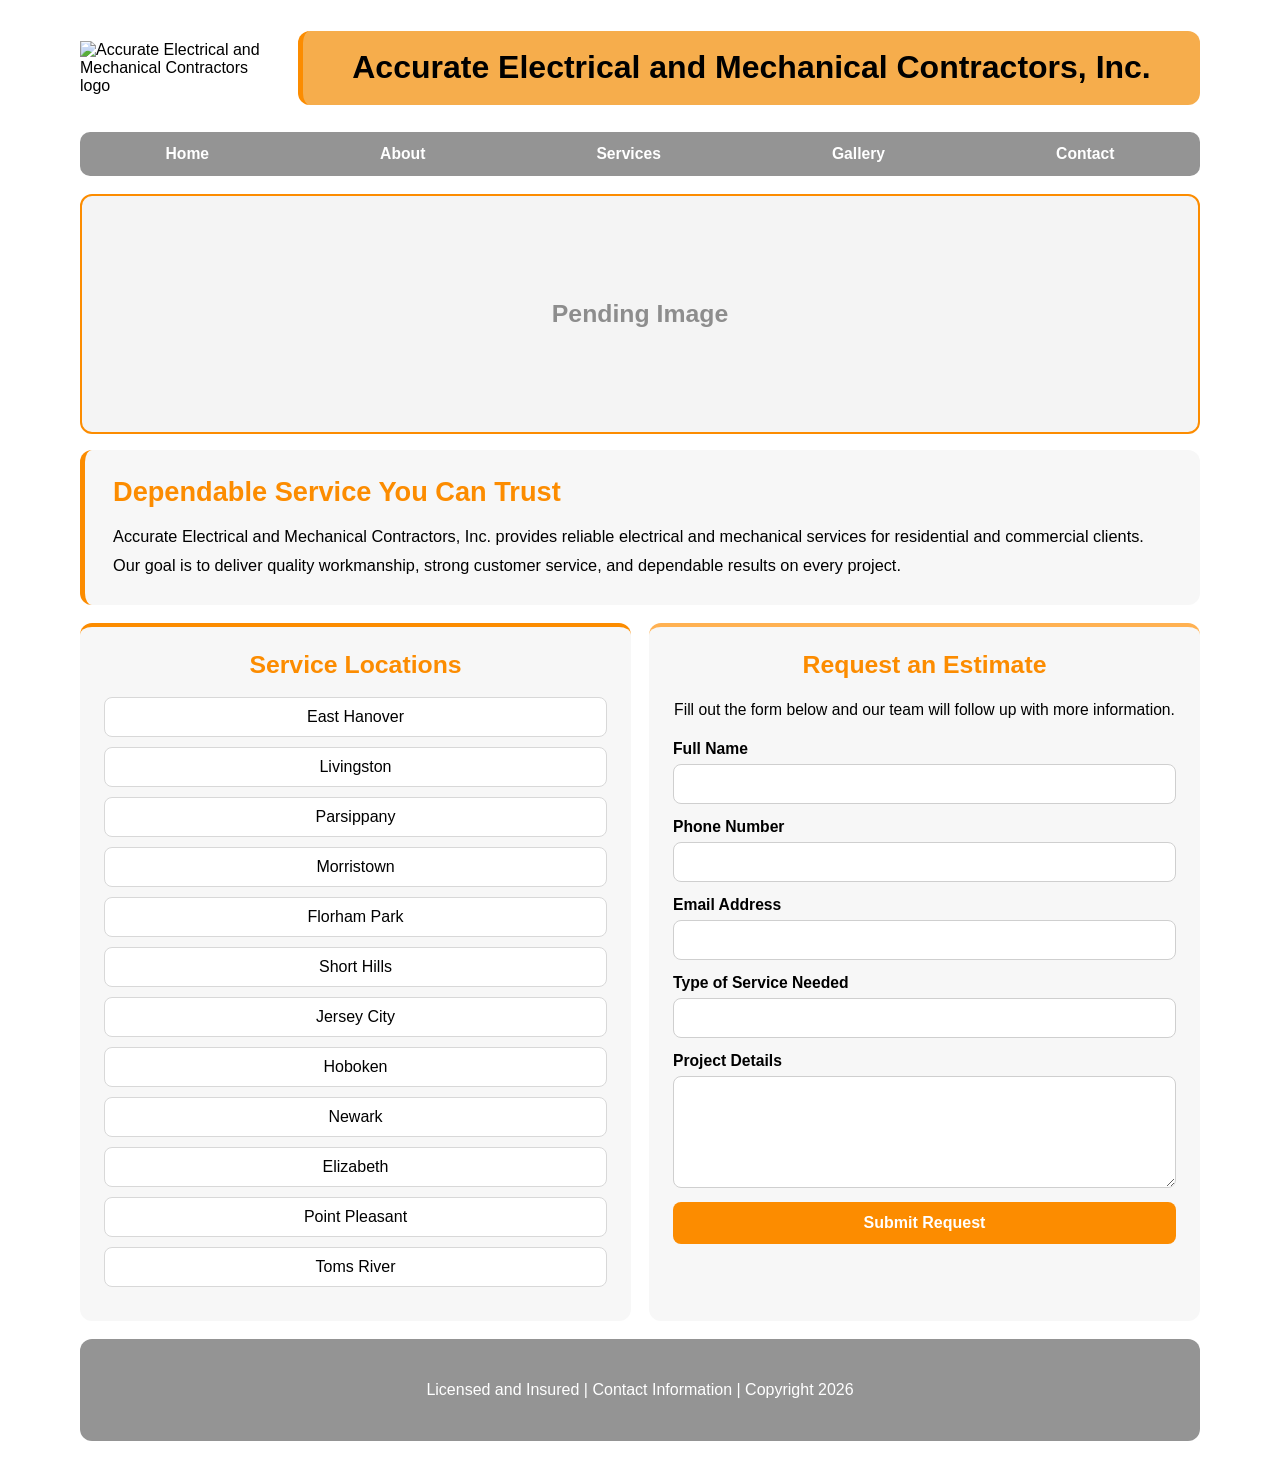
==== index.html @ 727a07d2 "Add files via upload" ====
<!DOCTYPE html>
<html lang="en">
<head>
  <meta charset="UTF-8">
  <meta name="viewport" content="width=device-width, initial-scale=1.0">
  <meta name="description" content="Home page for Accurate Electrical and Mechanical Contractors, Inc.">
  <meta name="keywords" content="electrical contractors, mechanical contractors, electrical services, estimate">
  <meta name="author" content="Your Name">
  <title>Home | Accurate Electrical and Mechanical Contractors, Inc.</title>
  <link rel="stylesheet" href="style.css">
</head>
<body>

  <header>
    <div class="top-header">
      <div class="logo-box">
        <img src="images/logo.png" alt="Accurate Electrical and Mechanical Contractors logo" class="logo-image">
      </div>

      <div class="company-box">
        <h1>Accurate Electrical and Mechanical Contractors, Inc.</h1>
      </div>
    </div>

    <nav>
      <ul>
        <li><a href="index.html">Home</a></li>
        <li><a href="#">About</a></li>
        <li><a href="#">Services</a></li>
        <li><a href="#">Gallery</a></li>
        <li><a href="#">Contact</a></li>
      </ul>
    </nav>
  </header>

  <main>
    <section class="hero">
      <div class="hero-placeholder">Pending Image</div>
    </section>

    <section class="description">
      <h2>Dependable Service You Can Trust</h2>
      <p>
        Accurate Electrical and Mechanical Contractors, Inc. provides reliable electrical and
        mechanical services for residential and commercial clients. Our goal is to deliver
        quality workmanship, strong customer service, and dependable results on every project.
      </p>
    </section>

    <section class="two-column">
      <div class="locations-box">
        <h2>Service Locations</h2>
        <ul>
          <li>East Hanover</li>
          <li>Livingston</li>
          <li>Parsippany</li>
          <li>Morristown</li>
          <li>Florham Park</li>
          <li>Short Hills</li>
          <li>Jersey City</li>
          <li>Hoboken</li>
          <li>Newark</li>
          <li>Elizabeth</li>
          <li>Point Pleasant</li>
          <li>Toms River</li>
        </ul>
      </div>

      <div class="estimate-box">
  <h2>Request an Estimate</h2>
  <p>Fill out the form below and our team will follow up with more information.</p>

  <form id="estimate-form">
    <label for="full-name">Full Name</label>
    <input type="text" id="full-name" required>

    <label for="phone">Phone Number</label>
    <input type="tel" id="phone" required>

    <label for="email">Email Address</label>
    <input type="email" id="email" required>

    <label for="service">Type of Service Needed</label>
    <input type="text" id="service" required>

    <label for="message">Project Details</label>
    <textarea id="message" rows="5"></textarea>

    <input type="submit" value="Submit Request">
  </form>

  <div id="confirmation-message" class="hidden-message">
    Request submitted successfully. Our team will follow up with you soon.
  </div>
</div>
    </section>
  </main>

  <footer>
    <p>Licensed and Insured | Contact Information | Copyright 2026</p>
  </footer>

  <script>
  document.getElementById("estimate-form").addEventListener("submit", function(event) {
    event.preventDefault();

    document.getElementById("estimate-form").style.display = "none";
    document.getElementById("confirmation-message").style.display = "block";
  });
</script>

</body>
</html>
---- style.css ----
* {
  box-sizing: border-box;
}

body {
  margin: 0;
  font-family: Arial, sans-serif;
  background-color: #ffffff;
  color: #000000;
}

header,
main,
footer {
  width: 90%;
  max-width: 1120px;
  margin: 0 auto;
}

.top-header {
  display: flex;
  align-items: center;
  gap: 18px;
  margin-top: 18px;
  margin-bottom: 14px;
}

.logo-box {
  width: 200px;
  height: 100px;
  display: flex;
  align-items: center;
  justify-content: center;
  flex-shrink: 0;
}

.logo-image {
  max-width: 100%;
  max-height: 100%;
  object-fit: contain;
  display: block;
}

.company-box {
  flex: 1;
  min-height: 72px;
  background-color: #f6ad4c;
  border-left: 5px solid #fc8c00;
  border-radius: 12px;
  display: flex;
  justify-content: center;
  align-items: center;
  text-align: center;
  padding: 16px 20px;
}

.company-box h1 {
  margin: 0;
  font-size: 2.0rem;
  line-height: 1.3;
}

nav {
  background-color: #949494;
  border-radius: 10px;
  margin-bottom: 18px;
}

nav ul {
  list-style: none;
  margin: 0;
  padding: 13px 0;
  display: flex;
  justify-content: space-around;
  align-items: center;
}

nav a {
  text-decoration: none;
  color: #ffffff;
  font-size: 0.98rem;
  font-weight: bold;
}

.hero {
  background-color: #f4f4f4;
  border: 2px solid #fc8c00;
  border-radius: 12px;
  min-height: 240px;
  margin-bottom: 16px;
  display: flex;
  justify-content: center;
  align-items: center;
}

.hero-placeholder {
  font-size: 1.55rem;
  font-weight: bold;
  color: #8d8d8d;
}

.description {
  background-color: #f7f7f7;
  border-left: 5px solid #fc8c00;
  border-radius: 12px;
  padding: 26px 28px;
  margin-bottom: 18px;
}

.description h2 {
  margin-top: 0;
  margin-bottom: 14px;
  color: #fc8c00;
  font-size: 1.7rem;
}

.description p {
  margin: 0;
  line-height: 1.75;
  font-size: 1.02rem;
}

.two-column {
  display: flex;
  gap: 18px;
  margin-bottom: 18px;
  align-items: stretch;
}

.locations-box,
.estimate-box {
  width: 50%;
  background-color: #f7f7f7;
  border-radius: 12px;
  padding: 24px;
}

.locations-box {
  border-top: 4px solid #fc8c00;
}

.estimate-box {
  border-top: 4px solid #ffb152;
}

.locations-box h2,
.estimate-box h2 {
  margin-top: 0;
  margin-bottom: 18px;
  text-align: center;
  color: #fc8c00;
  font-size: 1.55rem;
}

.locations-box ul {
  list-style: none;
  padding: 0;
  margin: 0;
}

.locations-box li {
  background-color: #ffffff;
  border: 1px solid #d8d8d8;
  border-radius: 8px;
  text-align: center;
  padding: 10px;
  margin-bottom: 10px;
  font-size: 1rem;
}

.estimate-box p {
  text-align: center;
  margin-top: 0;
  margin-bottom: 18px;
  line-height: 1.6;
  font-size: 0.98rem;
}

.estimate-box form {
  display: flex;
  flex-direction: column;
}

.estimate-box label {
  margin-bottom: 6px;
  font-weight: bold;
  font-size: 0.98rem;
}

.estimate-box input,
.estimate-box textarea {
  width: 100%;
  padding: 10px;
  margin-bottom: 14px;
  border: 1px solid #cfcfcf;
  border-radius: 8px;
  font-size: 0.98rem;
  font-family: Arial, sans-serif;
}

.estimate-box textarea {
  resize: vertical;
}

.estimate-box input[type="submit"] {
  background-color: #fc8c00;
  color: #ffffff;
  border: none;
  font-weight: bold;
  cursor: pointer;
  padding: 12px;
  font-size: 1rem;
}

footer {
  background-color: #949494;
  color: #ffffff;
  border-radius: 12px;
  text-align: center;
  padding: 26px 20px;
  margin-bottom: 18px;
}
.hidden-message {
  display: none;
  text-align: center;
  padding: 20px;
  font-weight: bold;
  color: #fc8c00;
  font-size: 1.1rem;
}

@media (max-width: 900px) {
  .top-header,
  .two-column {
    flex-direction: column;
  }

  .logo-box,
  .locations-box,
  .estimate-box {
    width: 100%;
  }

  .company-box {
    width: 100%;
  }
  
}
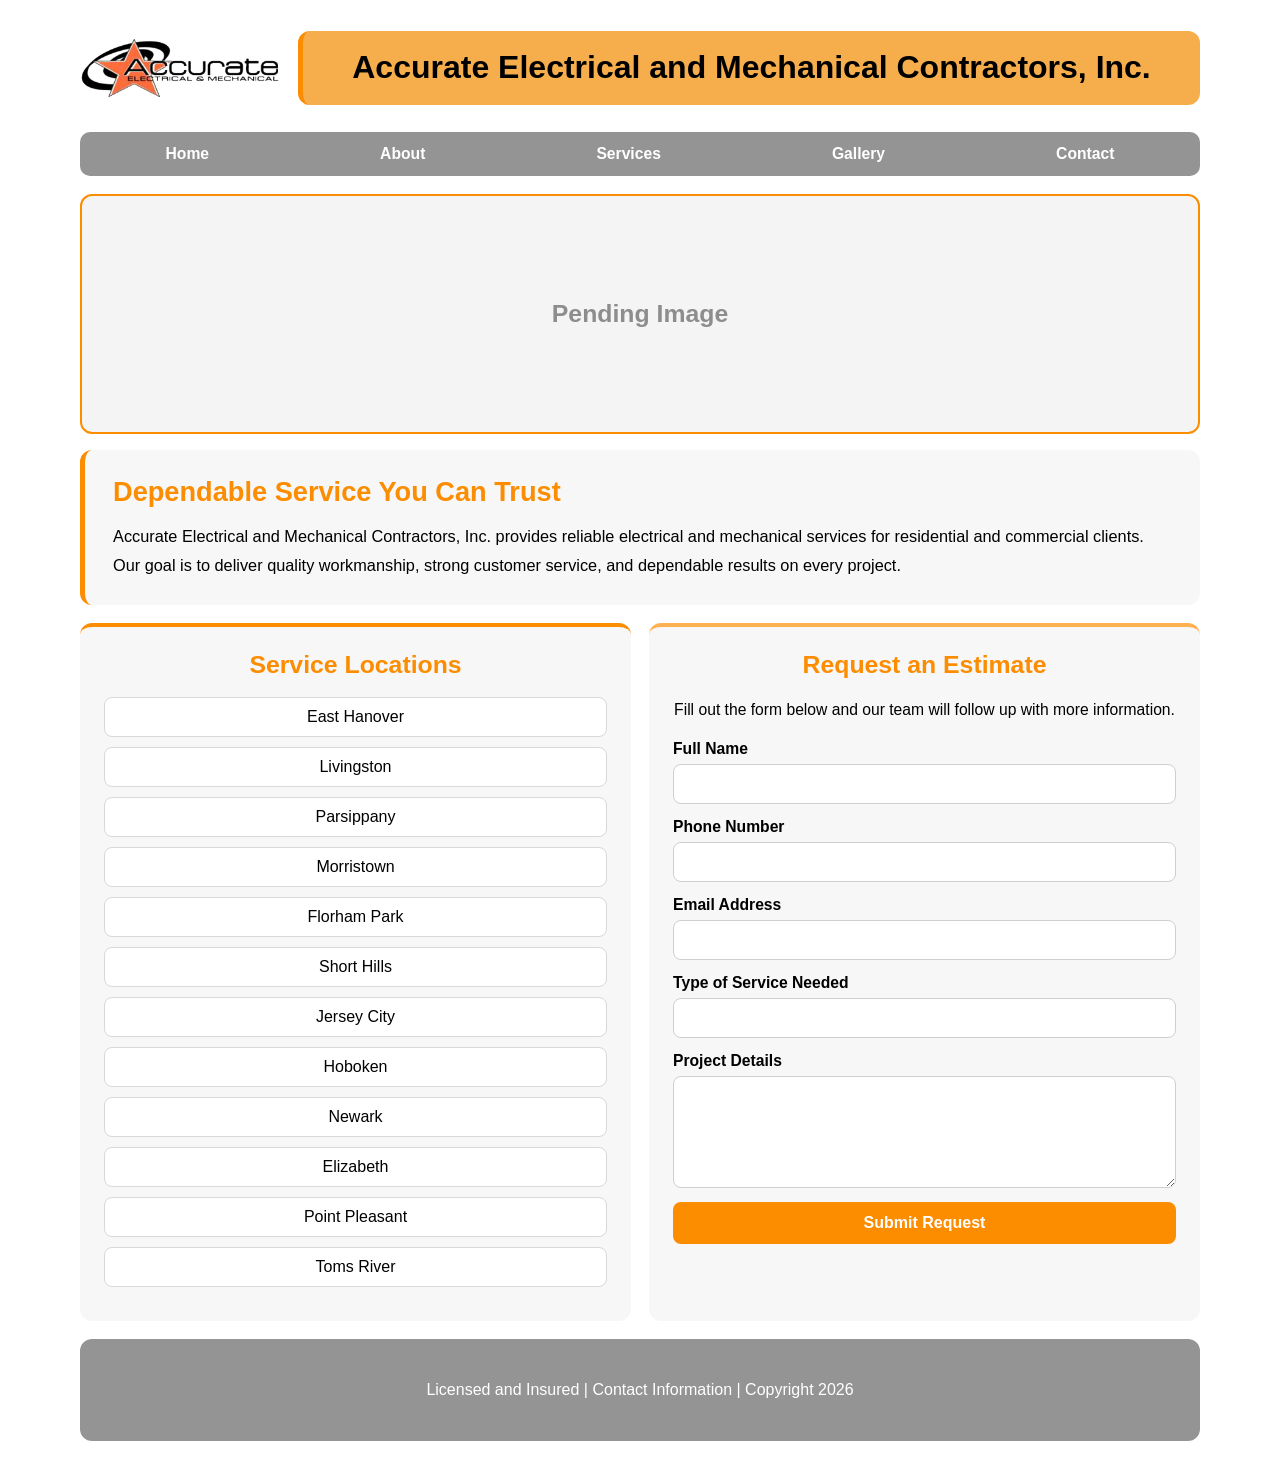
==== commit a5e81e1c: "Add files via upload" ====
--- a/index.html
+++ b/index.html
@@ -14,7 +14,7 @@
   <header>
     <div class="top-header">
       <div class="logo-box">
-        <img src="images/logo.png" alt="Accurate Electrical and Mechanical Contractors logo" class="logo-image">
+        <img src="logo.png" alt="Accurate Electrical and Mechanical Contractors logo" class="logo-image">
       </div>
 
       <div class="company-box">
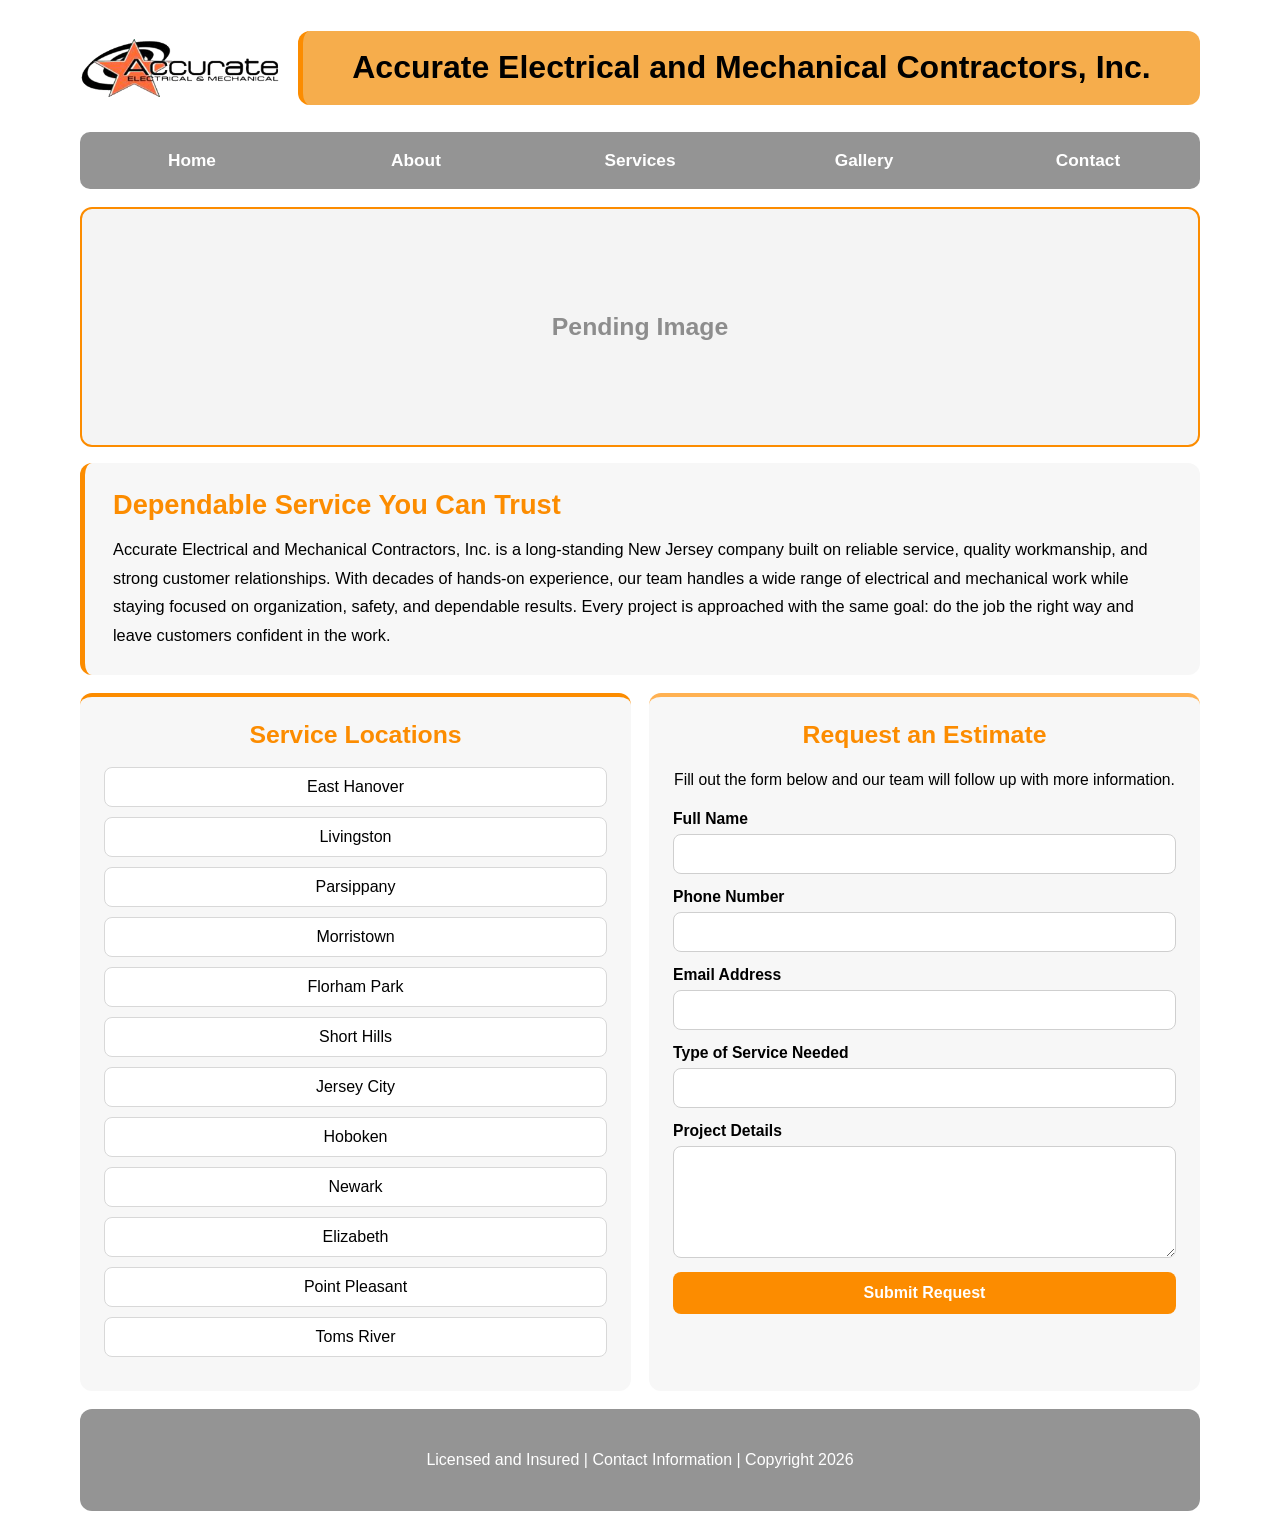
==== commit 34785924: "Update" ====
--- a/index.html
+++ b/index.html
@@ -25,10 +25,10 @@
     <nav>
       <ul>
         <li><a href="index.html">Home</a></li>
-        <li><a href="#">About</a></li>
-        <li><a href="#">Services</a></li>
+        <li><a href="about.html">About</a></li>
+        <li><a href="services.html">Services</a></li>
         <li><a href="#">Gallery</a></li>
-        <li><a href="#">Contact</a></li>
+        <li><a href="contact.html">Contact</a></li>
       </ul>
     </nav>
   </header>
@@ -41,9 +41,11 @@
     <section class="description">
       <h2>Dependable Service You Can Trust</h2>
       <p>
-        Accurate Electrical and Mechanical Contractors, Inc. provides reliable electrical and
-        mechanical services for residential and commercial clients. Our goal is to deliver
-        quality workmanship, strong customer service, and dependable results on every project.
+        Accurate Electrical and Mechanical Contractors, Inc. is a long-standing New Jersey company
+        built on reliable service, quality workmanship, and strong customer relationships. With
+        decades of hands-on experience, our team handles a wide range of electrical and mechanical
+        work while staying focused on organization, safety, and dependable results. Every project is
+        approached with the same goal: do the job the right way and leave customers confident in the work.
       </p>
     </section>
 
@@ -67,32 +69,32 @@
       </div>
 
       <div class="estimate-box">
-  <h2>Request an Estimate</h2>
-  <p>Fill out the form below and our team will follow up with more information.</p>
+        <h2>Request an Estimate</h2>
+        <p>Fill out the form below and our team will follow up with more information.</p>
 
-  <form id="estimate-form">
-    <label for="full-name">Full Name</label>
-    <input type="text" id="full-name" required>
+        <form id="estimate-form" action="#" method="post">
+          <label for="full-name">Full Name</label>
+          <input type="text" id="full-name" name="full-name" required>
 
-    <label for="phone">Phone Number</label>
-    <input type="tel" id="phone" required>
+          <label for="phone">Phone Number</label>
+          <input type="tel" id="phone" name="phone" required>
 
-    <label for="email">Email Address</label>
-    <input type="email" id="email" required>
+          <label for="email">Email Address</label>
+          <input type="email" id="email" name="email" required>
 
-    <label for="service">Type of Service Needed</label>
-    <input type="text" id="service" required>
+          <label for="service">Type of Service Needed</label>
+          <input type="text" id="service" name="service" required>
 
-    <label for="message">Project Details</label>
-    <textarea id="message" rows="5"></textarea>
+          <label for="message">Project Details</label>
+          <textarea id="message" name="message" rows="5"></textarea>
 
-    <input type="submit" value="Submit Request">
-  </form>
+          <input type="submit" value="Submit Request">
+        </form>
 
-  <div id="confirmation-message" class="hidden-message">
-    Request submitted successfully. Our team will follow up with you soon.
-  </div>
-</div>
+        <div id="confirmation-message" class="hidden-message">
+          Request submitted successfully. Our team will follow up with you soon.
+        </div>
+      </div>
     </section>
   </main>
 
@@ -101,13 +103,12 @@
   </footer>
 
   <script>
-  document.getElementById("estimate-form").addEventListener("submit", function(event) {
-    event.preventDefault();
-
-    document.getElementById("estimate-form").style.display = "none";
-    document.getElementById("confirmation-message").style.display = "block";
-  });
-</script>
+    document.getElementById("estimate-form").addEventListener("submit", function(event) {
+      event.preventDefault();
+      document.getElementById("estimate-form").style.display = "none";
+      document.getElementById("confirmation-message").style.display = "block";
+    });
+  </script>
 
 </body>
 </html>
--- a/style.css
+++ b/style.css
@@ -56,7 +56,7 @@
 
 .company-box h1 {
   margin: 0;
-  font-size: 2.0rem;
+  font-size: 2rem;
   line-height: 1.3;
 }
 
@@ -69,17 +69,28 @@
 nav ul {
   list-style: none;
   margin: 0;
-  padding: 13px 0;
+  padding: 0;
   display: flex;
   justify-content: space-around;
   align-items: center;
 }
 
+nav li {
+  flex: 1;
+  text-align: center;
+}
+
 nav a {
+  display: block;
   text-decoration: none;
   color: #ffffff;
-  font-size: 0.98rem;
-  font-weight: bold;
+  font-size: 1.08rem;
+  font-weight: bold;
+  padding: 18px 10px;
+}
+
+nav a:hover {
+  background-color: #7f7f7f;
 }
 
 .hero {
@@ -99,7 +110,11 @@
   color: #8d8d8d;
 }
 
-.description {
+.description,
+.about-section,
+.about-intro,
+.contact-form-section,
+.services-table-section {
   background-color: #f7f7f7;
   border-left: 5px solid #fc8c00;
   border-radius: 12px;
@@ -107,20 +122,31 @@
   margin-bottom: 18px;
 }
 
-.description h2 {
+.description h2,
+.about-section h2,
+.about-intro h2,
+.contact-form-section h2,
+.services-table-section h2 {
   margin-top: 0;
   margin-bottom: 14px;
   color: #fc8c00;
   font-size: 1.7rem;
 }
 
-.description p {
+.description p,
+.about-section p,
+.about-intro p,
+.contact-form-section p,
+.services-table-section p {
   margin: 0;
   line-height: 1.75;
   font-size: 1.02rem;
 }
 
-.two-column {
+.two-column,
+.about-grid,
+.services-grid,
+.contact-grid {
   display: flex;
   gap: 18px;
   margin-bottom: 18px;
@@ -128,7 +154,10 @@
 }
 
 .locations-box,
-.estimate-box {
+.estimate-box,
+.about-box,
+.service-card,
+.contact-box {
   width: 50%;
   background-color: #f7f7f7;
   border-radius: 12px;
@@ -139,12 +168,18 @@
   border-top: 4px solid #fc8c00;
 }
 
-.estimate-box {
+.estimate-box,
+.about-box,
+.service-card,
+.contact-box {
   border-top: 4px solid #ffb152;
 }
 
 .locations-box h2,
-.estimate-box h2 {
+.estimate-box h2,
+.about-box h2,
+.service-card h2,
+.contact-box h2 {
   margin-top: 0;
   margin-bottom: 18px;
   text-align: center;
@@ -152,13 +187,15 @@
   font-size: 1.55rem;
 }
 
-.locations-box ul {
+.locations-box ul,
+.service-card ul {
   list-style: none;
   padding: 0;
   margin: 0;
 }
 
-.locations-box li {
+.locations-box li,
+.service-card li {
   background-color: #ffffff;
   border: 1px solid #d8d8d8;
   border-radius: 8px;
@@ -168,7 +205,8 @@
   font-size: 1rem;
 }
 
-.estimate-box p {
+.estimate-box p,
+.contact-box p {
   text-align: center;
   margin-top: 0;
   margin-bottom: 18px;
@@ -176,19 +214,37 @@
   font-size: 0.98rem;
 }
 
-.estimate-box form {
+.about-box p,
+.service-card p {
+  margin-top: 0;
+  margin-bottom: 0;
+  line-height: 1.7;
+  font-size: 1rem;
+}
+
+.contact-box a {
+  color: #fc8c00;
+  text-decoration: none;
+  font-weight: bold;
+}
+
+.estimate-box form,
+.contact-form-section form {
   display: flex;
   flex-direction: column;
 }
 
-.estimate-box label {
+.estimate-box label,
+.contact-form-section label {
   margin-bottom: 6px;
   font-weight: bold;
   font-size: 0.98rem;
 }
 
 .estimate-box input,
-.estimate-box textarea {
+.estimate-box textarea,
+.contact-form-section input,
+.contact-form-section textarea {
   width: 100%;
   padding: 10px;
   margin-bottom: 14px;
@@ -198,11 +254,13 @@
   font-family: Arial, sans-serif;
 }
 
-.estimate-box textarea {
+.estimate-box textarea,
+.contact-form-section textarea {
   resize: vertical;
 }
 
-.estimate-box input[type="submit"] {
+.estimate-box input[type="submit"],
+.contact-form-section input[type="submit"] {
   background-color: #fc8c00;
   color: #ffffff;
   border: none;
@@ -212,6 +270,44 @@
   font-size: 1rem;
 }
 
+.estimate-box input[type="submit"]:hover,
+.contact-form-section input[type="submit"]:hover {
+  background-color: #e67e00;
+}
+
+.hidden-message {
+  display: none;
+  text-align: center;
+  padding: 20px;
+  font-weight: bold;
+  color: #fc8c00;
+  font-size: 1.1rem;
+}
+
+/* SERVICES TABLE */
+.services-table {
+  width: 100%;
+  border-collapse: collapse;
+  margin-top: 18px;
+}
+
+.services-table th,
+.services-table td {
+  border: 1px solid #d8d8d8;
+  padding: 12px;
+  text-align: center;
+  font-size: 1rem;
+}
+
+.services-table th {
+  background-color: #fc8c00;
+  color: #ffffff;
+}
+
+.services-table tr:nth-child(even) {
+  background-color: #f2f2f2;
+}
+
 footer {
   background-color: #949494;
   color: #ffffff;
@@ -220,29 +316,43 @@
   padding: 26px 20px;
   margin-bottom: 18px;
 }
-.hidden-message {
-  display: none;
-  text-align: center;
-  padding: 20px;
-  font-weight: bold;
-  color: #fc8c00;
-  font-size: 1.1rem;
-}
 
 @media (max-width: 900px) {
   .top-header,
-  .two-column {
+  .two-column,
+  .about-grid,
+  .services-grid,
+  .contact-grid {
     flex-direction: column;
   }
 
   .logo-box,
   .locations-box,
-  .estimate-box {
+  .estimate-box,
+  .about-box,
+  .service-card,
+  .contact-box {
     width: 100%;
   }
 
   .company-box {
     width: 100%;
   }
-  
+
+  nav ul {
+    flex-direction: column;
+  }
+
+  nav li {
+    width: 100%;
+  }
+
+  .services-table {
+    font-size: 0.9rem;
+  }
+
+  .services-table th,
+  .services-table td {
+    padding: 10px;
+  }
 }
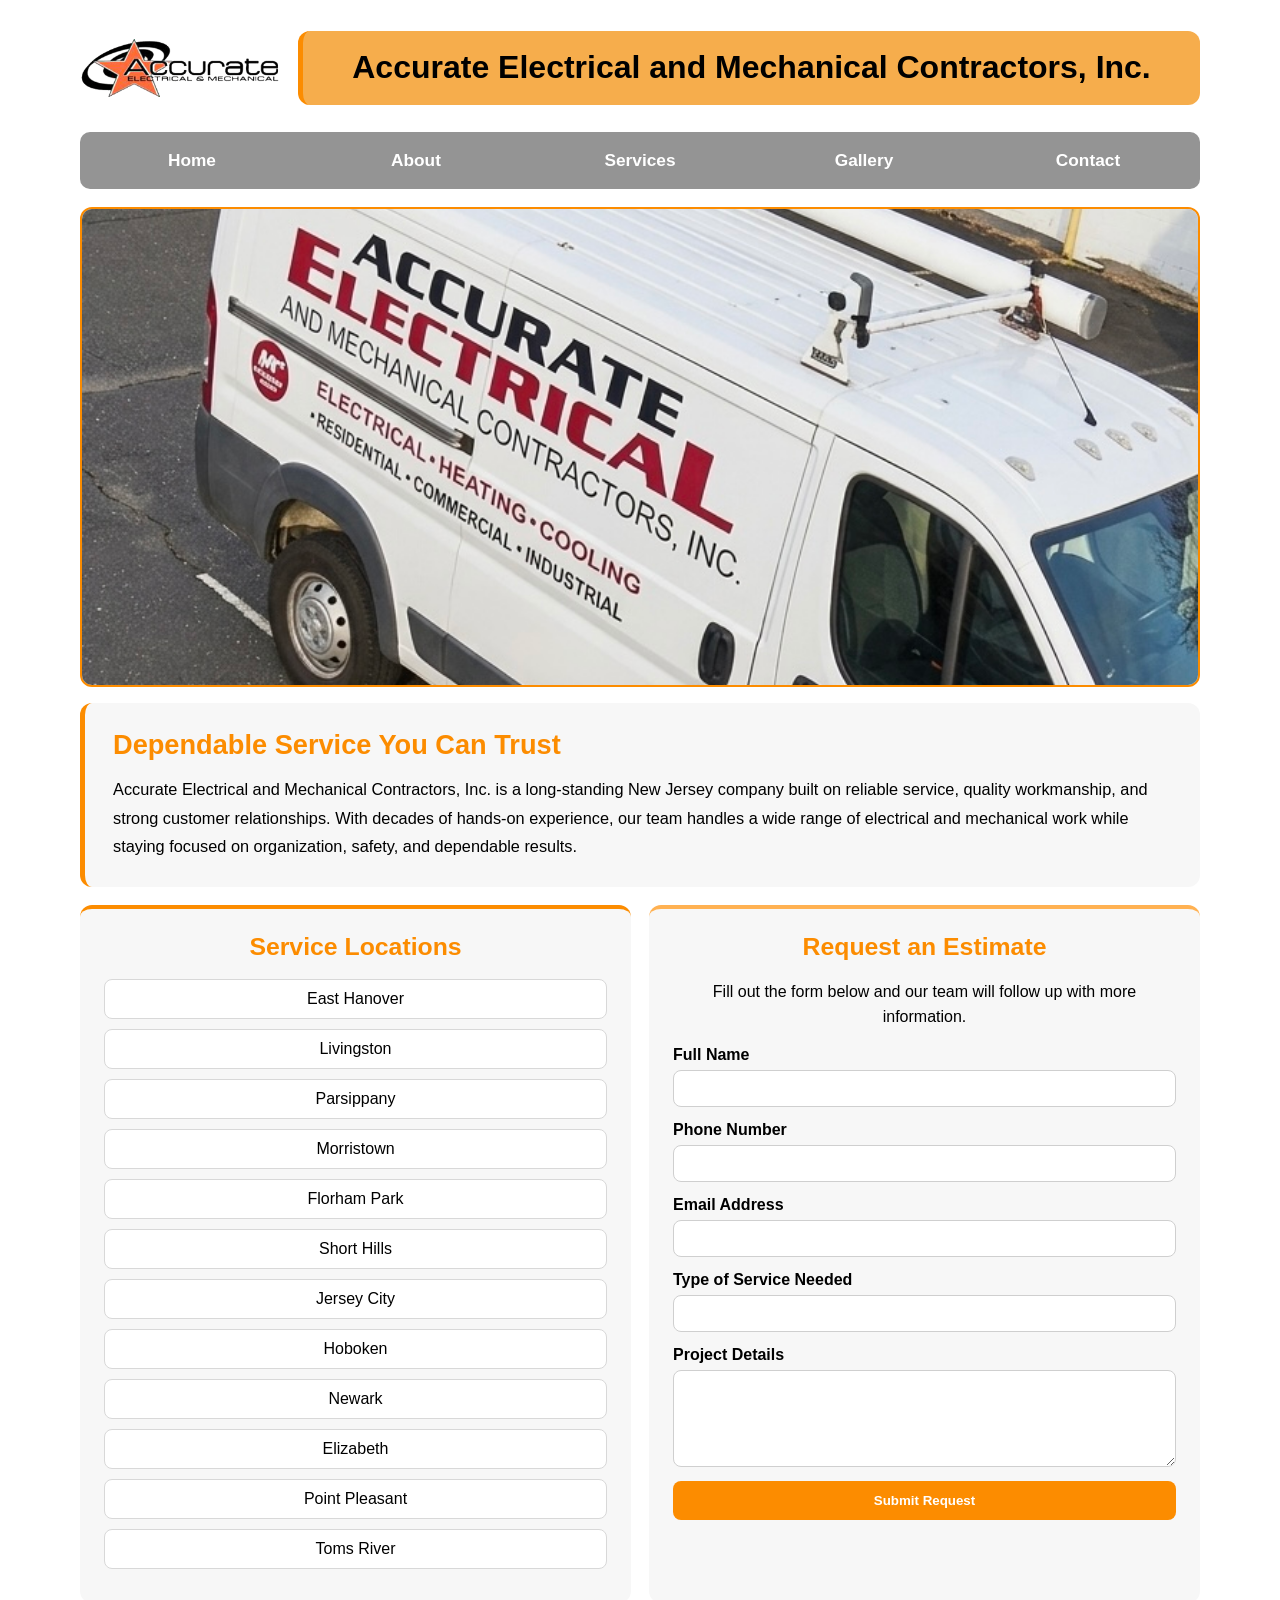
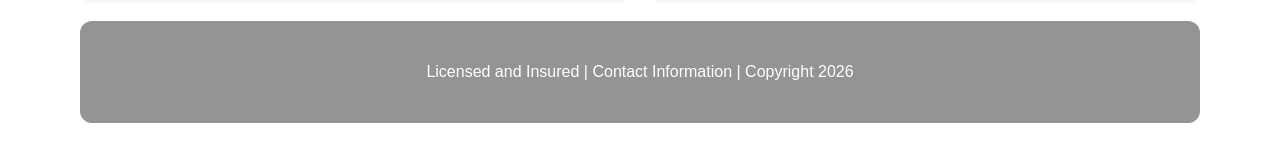
==== commit 888c02e5: "Final Version" ====
--- a/index.html
+++ b/index.html
@@ -5,110 +5,105 @@
   <meta name="viewport" content="width=device-width, initial-scale=1.0">
   <meta name="description" content="Home page for Accurate Electrical and Mechanical Contractors, Inc.">
   <meta name="keywords" content="electrical contractors, mechanical contractors, electrical services, estimate">
-  <meta name="author" content="Your Name">
+  <meta name="author" content="Jack Scarpa">
   <title>Home | Accurate Electrical and Mechanical Contractors, Inc.</title>
   <link rel="stylesheet" href="style.css">
 </head>
 <body>
 
-  <header>
-    <div class="top-header">
-      <div class="logo-box">
-        <img src="logo.png" alt="Accurate Electrical and Mechanical Contractors logo" class="logo-image">
-      </div>
+<header>
+  <div class="top-header">
+    <div class="logo-box">
+      <img src="logo.png" alt="Accurate Electrical and Mechanical Contractors logo" class="logo-image">
+    </div>
+    <div class="company-box">
+      <h1>Accurate Electrical and Mechanical Contractors, Inc.</h1>
+    </div>
+  </div>
 
-      <div class="company-box">
-        <h1>Accurate Electrical and Mechanical Contractors, Inc.</h1>
+  <nav>
+    <ul>
+      <li><a href="index.html">Home</a></li>
+      <li><a href="about.html">About</a></li>
+      <li><a href="services.html">Services</a></li>
+      <li><a href="gallery.html">Gallery</a></li>
+      <li><a href="contact.html">Contact</a></li>
+    </ul>
+  </nav>
+</header>
+
+<main>
+  <section class="hero">
+    <img src="Van.jpg" alt="Accurate Electrical company van" class="hero-image">
+  </section>
+
+  <section class="description">
+    <h2>Dependable Service You Can Trust</h2>
+    <p>
+      Accurate Electrical and Mechanical Contractors, Inc. is a long-standing New Jersey company built on reliable service, quality workmanship, and strong customer relationships. With decades of hands-on experience, our team handles a wide range of electrical and mechanical work while staying focused on organization, safety, and dependable results.
+    </p>
+  </section>
+
+  <section class="two-column">
+    <div class="locations-box">
+      <h2>Service Locations</h2>
+      <ul>
+        <li>East Hanover</li>
+        <li>Livingston</li>
+        <li>Parsippany</li>
+        <li>Morristown</li>
+        <li>Florham Park</li>
+        <li>Short Hills</li>
+        <li>Jersey City</li>
+        <li>Hoboken</li>
+        <li>Newark</li>
+        <li>Elizabeth</li>
+        <li>Point Pleasant</li>
+        <li>Toms River</li>
+      </ul>
+    </div>
+
+    <div class="estimate-box">
+      <h2>Request an Estimate</h2>
+      <p>Fill out the form below and our team will follow up with more information.</p>
+
+      <form id="estimate-form" action="#" method="post">
+        <label for="full-name">Full Name</label>
+        <input type="text" id="full-name" name="full-name" required>
+
+        <label for="phone">Phone Number</label>
+        <input type="tel" id="phone" name="phone" required>
+
+        <label for="email">Email Address</label>
+        <input type="email" id="email" name="email" required>
+
+        <label for="service">Type of Service Needed</label>
+        <input type="text" id="service" name="service" required>
+
+        <label for="message">Project Details</label>
+        <textarea id="message" name="message" rows="5"></textarea>
+
+        <input type="submit" value="Submit Request">
+      </form>
+
+      <div id="confirmation-message" class="hidden-message">
+        Request submitted successfully. Our team will follow up with you soon.
       </div>
     </div>
+  </section>
+</main>
 
-    <nav>
-      <ul>
-        <li><a href="index.html">Home</a></li>
-        <li><a href="about.html">About</a></li>
-        <li><a href="services.html">Services</a></li>
-        <li><a href="#">Gallery</a></li>
-        <li><a href="contact.html">Contact</a></li>
-      </ul>
-    </nav>
-  </header>
+<footer>
+  <p>Licensed and Insured | Contact Information | Copyright 2026</p>
+</footer>
 
-  <main>
-    <section class="hero">
-      <div class="hero-placeholder">Pending Image</div>
-    </section>
-
-    <section class="description">
-      <h2>Dependable Service You Can Trust</h2>
-      <p>
-        Accurate Electrical and Mechanical Contractors, Inc. is a long-standing New Jersey company
-        built on reliable service, quality workmanship, and strong customer relationships. With
-        decades of hands-on experience, our team handles a wide range of electrical and mechanical
-        work while staying focused on organization, safety, and dependable results. Every project is
-        approached with the same goal: do the job the right way and leave customers confident in the work.
-      </p>
-    </section>
-
-    <section class="two-column">
-      <div class="locations-box">
-        <h2>Service Locations</h2>
-        <ul>
-          <li>East Hanover</li>
-          <li>Livingston</li>
-          <li>Parsippany</li>
-          <li>Morristown</li>
-          <li>Florham Park</li>
-          <li>Short Hills</li>
-          <li>Jersey City</li>
-          <li>Hoboken</li>
-          <li>Newark</li>
-          <li>Elizabeth</li>
-          <li>Point Pleasant</li>
-          <li>Toms River</li>
-        </ul>
-      </div>
-
-      <div class="estimate-box">
-        <h2>Request an Estimate</h2>
-        <p>Fill out the form below and our team will follow up with more information.</p>
-
-        <form id="estimate-form" action="#" method="post">
-          <label for="full-name">Full Name</label>
-          <input type="text" id="full-name" name="full-name" required>
-
-          <label for="phone">Phone Number</label>
-          <input type="tel" id="phone" name="phone" required>
-
-          <label for="email">Email Address</label>
-          <input type="email" id="email" name="email" required>
-
-          <label for="service">Type of Service Needed</label>
-          <input type="text" id="service" name="service" required>
-
-          <label for="message">Project Details</label>
-          <textarea id="message" name="message" rows="5"></textarea>
-
-          <input type="submit" value="Submit Request">
-        </form>
-
-        <div id="confirmation-message" class="hidden-message">
-          Request submitted successfully. Our team will follow up with you soon.
-        </div>
-      </div>
-    </section>
-  </main>
-
-  <footer>
-    <p>Licensed and Insured | Contact Information | Copyright 2026</p>
-  </footer>
-
-  <script>
-    document.getElementById("estimate-form").addEventListener("submit", function(event) {
-      event.preventDefault();
-      document.getElementById("estimate-form").style.display = "none";
-      document.getElementById("confirmation-message").style.display = "block";
-    });
-  </script>
+<script>
+  document.getElementById("estimate-form").addEventListener("submit", function(event) {
+    event.preventDefault();
+    document.getElementById("estimate-form").style.display = "none";
+    document.getElementById("confirmation-message").style.display = "block";
+  });
+</script>
 
 </body>
 </html>
--- a/style.css
+++ b/style.css
@@ -71,8 +71,6 @@
   margin: 0;
   padding: 0;
   display: flex;
-  justify-content: space-around;
-  align-items: center;
 }
 
 nav li {
@@ -82,8 +80,8 @@
 
 nav a {
   display: block;
+  color: #ffffff;
   text-decoration: none;
-  color: #ffffff;
   font-size: 1.08rem;
   font-weight: bold;
   padding: 18px 10px;
@@ -97,24 +95,24 @@
   background-color: #f4f4f4;
   border: 2px solid #fc8c00;
   border-radius: 12px;
-  min-height: 240px;
+  height: 480px;
   margin-bottom: 16px;
-  display: flex;
-  justify-content: center;
-  align-items: center;
-}
-
-.hero-placeholder {
-  font-size: 1.55rem;
-  font-weight: bold;
-  color: #8d8d8d;
+  overflow: hidden;
+}
+
+.hero-image {
+  width: 100%;
+  height: 100%;
+  object-fit: cover;
+  object-position: center 20%;
+  display: block;
 }
 
 .description,
 .about-section,
 .about-intro,
-.contact-form-section,
-.services-table-section {
+.services-table-section,
+.video-section {
   background-color: #f7f7f7;
   border-left: 5px solid #fc8c00;
   border-radius: 12px;
@@ -125,8 +123,8 @@
 .description h2,
 .about-section h2,
 .about-intro h2,
-.contact-form-section h2,
-.services-table-section h2 {
+.services-table-section h2,
+.video-section h2 {
   margin-top: 0;
   margin-bottom: 14px;
   color: #fc8c00;
@@ -136,7 +134,6 @@
 .description p,
 .about-section p,
 .about-intro p,
-.contact-form-section p,
 .services-table-section p {
   margin: 0;
   line-height: 1.75;
@@ -145,41 +142,34 @@
 
 .two-column,
 .about-grid,
-.services-grid,
-.contact-grid {
+.contact-grid,
+.gallery-grid {
   display: flex;
   gap: 18px;
   margin-bottom: 18px;
-  align-items: stretch;
 }
 
 .locations-box,
 .estimate-box,
 .about-box,
-.service-card,
-.contact-box {
+.contact-box,
+.gallery-box {
   width: 50%;
   background-color: #f7f7f7;
+  border-top: 4px solid #ffb152;
   border-radius: 12px;
   padding: 24px;
 }
 
 .locations-box {
-  border-top: 4px solid #fc8c00;
-}
-
-.estimate-box,
-.about-box,
-.service-card,
-.contact-box {
-  border-top: 4px solid #ffb152;
+  border-top-color: #fc8c00;
 }
 
 .locations-box h2,
 .estimate-box h2,
 .about-box h2,
-.service-card h2,
-.contact-box h2 {
+.contact-box h2,
+.gallery-box h2 {
   margin-top: 0;
   margin-bottom: 18px;
   text-align: center;
@@ -187,92 +177,65 @@
   font-size: 1.55rem;
 }
 
-.locations-box ul,
-.service-card ul {
+.locations-box ul {
   list-style: none;
   padding: 0;
   margin: 0;
 }
 
-.locations-box li,
-.service-card li {
+.locations-box li {
   background-color: #ffffff;
   border: 1px solid #d8d8d8;
   border-radius: 8px;
   text-align: center;
   padding: 10px;
   margin-bottom: 10px;
-  font-size: 1rem;
 }
 
 .estimate-box p,
 .contact-box p {
   text-align: center;
-  margin-top: 0;
-  margin-bottom: 18px;
   line-height: 1.6;
-  font-size: 0.98rem;
-}
-
-.about-box p,
-.service-card p {
-  margin-top: 0;
-  margin-bottom: 0;
-  line-height: 1.7;
-  font-size: 1rem;
-}
-
-.contact-box a {
+}
+
+.contact-box a,
+.about-section a {
   color: #fc8c00;
   text-decoration: none;
   font-weight: bold;
 }
 
-.estimate-box form,
-.contact-form-section form {
+.estimate-box form {
   display: flex;
   flex-direction: column;
 }
 
-.estimate-box label,
-.contact-form-section label {
+.estimate-box label {
   margin-bottom: 6px;
   font-weight: bold;
-  font-size: 0.98rem;
 }
 
 .estimate-box input,
-.estimate-box textarea,
-.contact-form-section input,
-.contact-form-section textarea {
+.estimate-box textarea {
   width: 100%;
   padding: 10px;
   margin-bottom: 14px;
   border: 1px solid #cfcfcf;
   border-radius: 8px;
-  font-size: 0.98rem;
   font-family: Arial, sans-serif;
 }
 
-.estimate-box textarea,
-.contact-form-section textarea {
+.estimate-box textarea {
   resize: vertical;
 }
 
-.estimate-box input[type="submit"],
-.contact-form-section input[type="submit"] {
+.estimate-box input[type="submit"] {
   background-color: #fc8c00;
   color: #ffffff;
   border: none;
   font-weight: bold;
   cursor: pointer;
   padding: 12px;
-  font-size: 1rem;
-}
-
-.estimate-box input[type="submit"]:hover,
-.contact-form-section input[type="submit"]:hover {
-  background-color: #e67e00;
 }
 
 .hidden-message {
@@ -281,10 +244,8 @@
   padding: 20px;
   font-weight: bold;
   color: #fc8c00;
-  font-size: 1.1rem;
-}
-
-/* SERVICES TABLE */
+}
+
 .services-table {
   width: 100%;
   border-collapse: collapse;
@@ -296,7 +257,6 @@
   border: 1px solid #d8d8d8;
   padding: 12px;
   text-align: center;
-  font-size: 1rem;
 }
 
 .services-table th {
@@ -306,6 +266,23 @@
 
 .services-table tr:nth-child(even) {
   background-color: #f2f2f2;
+}
+
+.gallery-box img {
+  width: 100%;
+  height: 260px;
+  object-fit: cover;
+  object-position: center;
+  border-radius: 10px;
+  display: block;
+}
+
+.video-section video {
+  width: 100%;
+  height: 360px;
+  object-fit: cover;
+  border-radius: 10px;
+  display: block;
 }
 
 footer {
@@ -321,8 +298,8 @@
   .top-header,
   .two-column,
   .about-grid,
-  .services-grid,
-  .contact-grid {
+  .contact-grid,
+  .gallery-grid {
     flex-direction: column;
   }
 
@@ -330,8 +307,8 @@
   .locations-box,
   .estimate-box,
   .about-box,
-  .service-card,
-  .contact-box {
+  .contact-box,
+  .gallery-box {
     width: 100%;
   }
 
@@ -343,16 +320,8 @@
     flex-direction: column;
   }
 
-  nav li {
-    width: 100%;
-  }
-
-  .services-table {
-    font-size: 0.9rem;
-  }
-
-  .services-table th,
-  .services-table td {
-    padding: 10px;
+  .gallery-box img,
+  .video-section video {
+    height: 240px;
   }
 }
